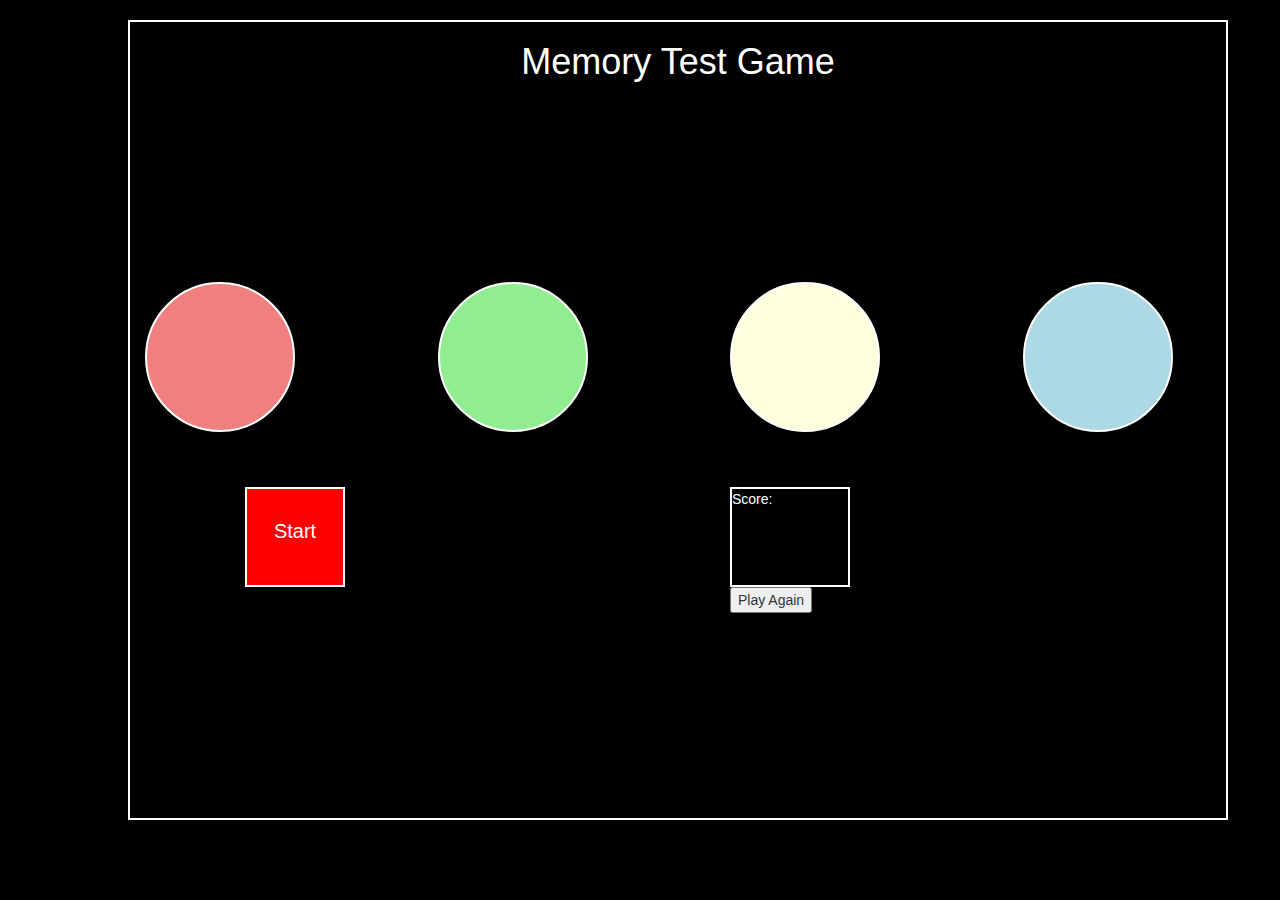
==== project-1/index.html @ 80e2a2d7 "Now added go message" ====
<!DOCTYPE html>
<html>
<head>
	<title>Sparta Core Project 1</title>
	<link rel="stylesheet" href="https://maxcdn.bootstrapcdn.com/bootstrap/3.3.7/css/bootstrap.min.css" integrity="sha384-BVYiiSIFeK1dGmJRAkycuHAHRg32OmUcww7on3RYdg4Va+PmSTsz/K68vbdEjh4u" crossorigin="anonymous">
	<script src="https://ajax.googleapis.com/ajax/libs/jquery/3.2.1/jquery.min.js"></script>
	<script src="js/main.js" async></script> 
	<link rel="stylesheet" type="text/css" href="css/style.css">
</head>
<body>	
	<div id="gameCanvas">
		<h1>Memory Test Game</h1>
		<!-- circles creation -->
		<h3 id="go"></h3>
		<div class="container" id="cont">
			<div class="row">
				<div class="col-md-3">
					<div class="circle" id="red"></div>
				</div>
				<div class="col-md-3">
					<div class="circle" id="green"></div>
				</div>
				<div class="col-md-3">
					<div class="circle" id="yellow"></div>
				</div>
				<div class="col-md-3">
					<div class="circle" id="blue"></div>
				</div>
			</div>
		</div>
		<div class="container" >
			<div class="row">
				<div class="displayResult">
					<div class="col-md-6">
						<div id="start">
							<br>Start
						</div>
					</div>
					<div class="col-md-6">
						<div id="result">Score: <span id="score"></span></div>
						<button id="pg">Play Again</button>
					</div>
				</div>
			</div>
		</div>
</body>
</html>
---- project-1/css/style.css ----
body{
	background-color: black;

}
h1{
	color: white;
	text-align: center;
}
/*styling circles*/

.circle{
	height: 150px;
	width: 150px;
	border: 2px solid white;
	border-radius: 150px;
	cursor:pointer;
	display: inline-block;

}
.light {
	height: 75px;
	width: 75px;
	background-color:#A0A0A0;
	border-radius: 75px;
}
#red{
		background-color: #F08080;

}
#green {
	background-color: #90EE90;
}
#go{
	color: white;
}

#yellow {
	background-color: #FFFFE0;

}
#blue {
	background-color: #ADD8E6;

} 
#result{
	height: 100px;
	width: 120px;
	border: 2px solid white;
	color: white;
}
#start{
	margin-left: 100px;
	color: white;
	border: 2px solid white;
	height: 100px;
	width: 100px;
	text-align: center;
	cursor:pointer;
	background-color: red;
	font-size: 20px;
	
}
#gameCanvas{
	margin: 0 10%;
	height: 800px;
	width: 1100px;
	border: 2px solid white;
	margin-top: 20px;
}
#cont{
	margin-top: 200px;
}
.displayResult{
	margin-top: 50px;
}
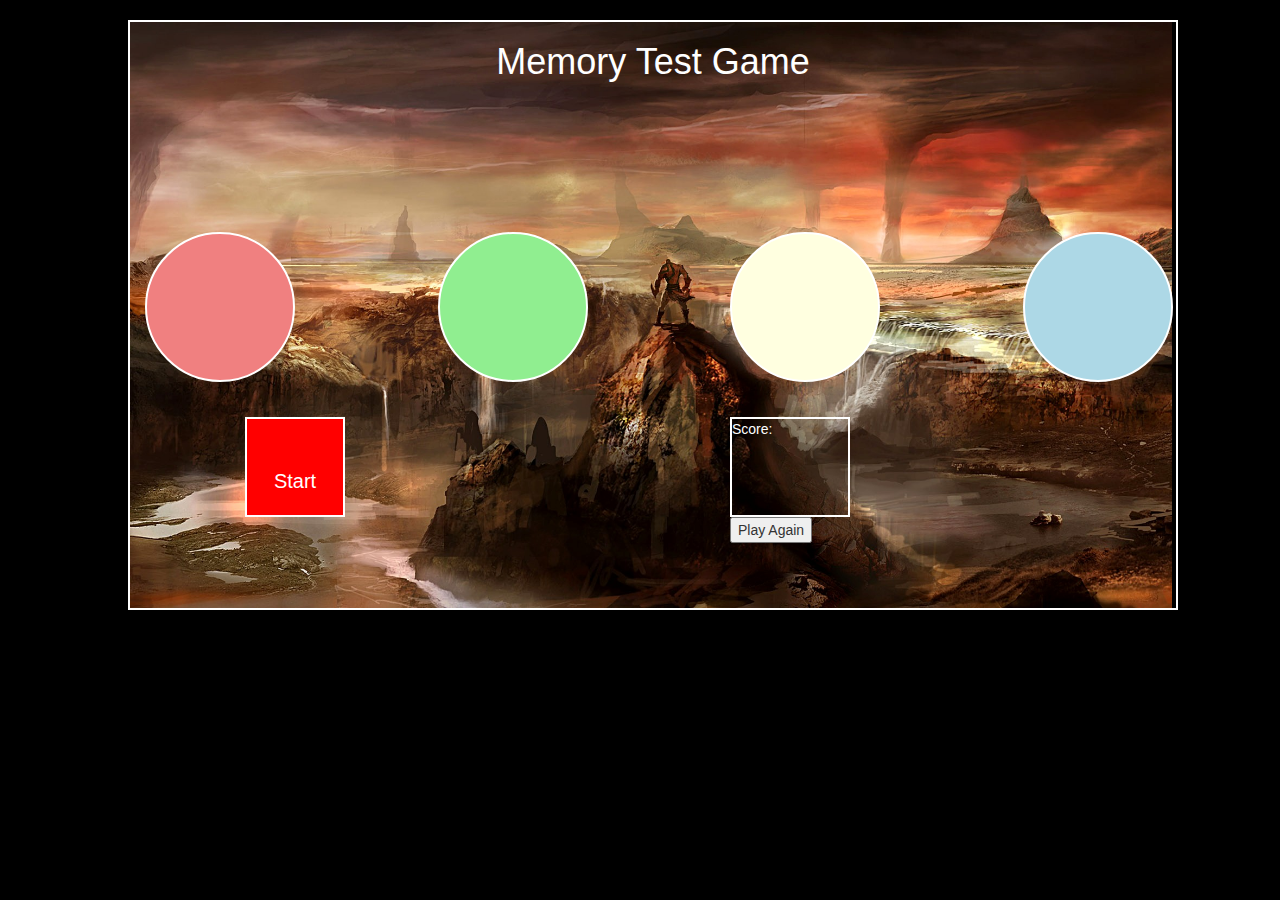
==== commit 07dc4e07: "bg added and sounds for clicks" ====
--- a/project-1/index.html
+++ b/project-1/index.html
@@ -32,9 +32,9 @@
 			<div class="row">
 				<div class="displayResult">
 					<div class="col-md-6">
-						<div id="start">
+						<button id="start">
 							<br>Start
-						</div>
+						</button>
 					</div>
 					<div class="col-md-6">
 						<div id="result">Score: <span id="score"></span></div>
@@ -43,5 +43,6 @@
 				</div>
 			</div>
 		</div>
+	<!-- 	<div class="resultDisplay"></div> -->
 </body>
 </html>--- a/project-1/css/style.css
+++ b/project-1/css/style.css
@@ -1,6 +1,5 @@
 body{
 	background-color: black;
-
 }
 h1{
 	color: white;
@@ -48,6 +47,12 @@
 	border: 2px solid white;
 	color: white;
 }
+/*.resultDisplay{
+	border: 2px solid white;
+	display: inline-block;
+	float: left;
+	height: 590px;
+}*/
 #start{
 	margin-left: 100px;
 	color: white;
@@ -62,14 +67,17 @@
 }
 #gameCanvas{
 	margin: 0 10%;
-	height: 800px;
-	width: 1100px;
+	height: 590px;
+	width: 1050px;
 	border: 2px solid white;
 	margin-top: 20px;
+	background-image: url("../images/bg.jpg");
+	background-repeat: no-repeat;
+	background-size: contain;
 }
 #cont{
-	margin-top: 200px;
+	margin-top: 150px;
 }
 .displayResult{
-	margin-top: 50px;
+	margin-top: 30px;
 }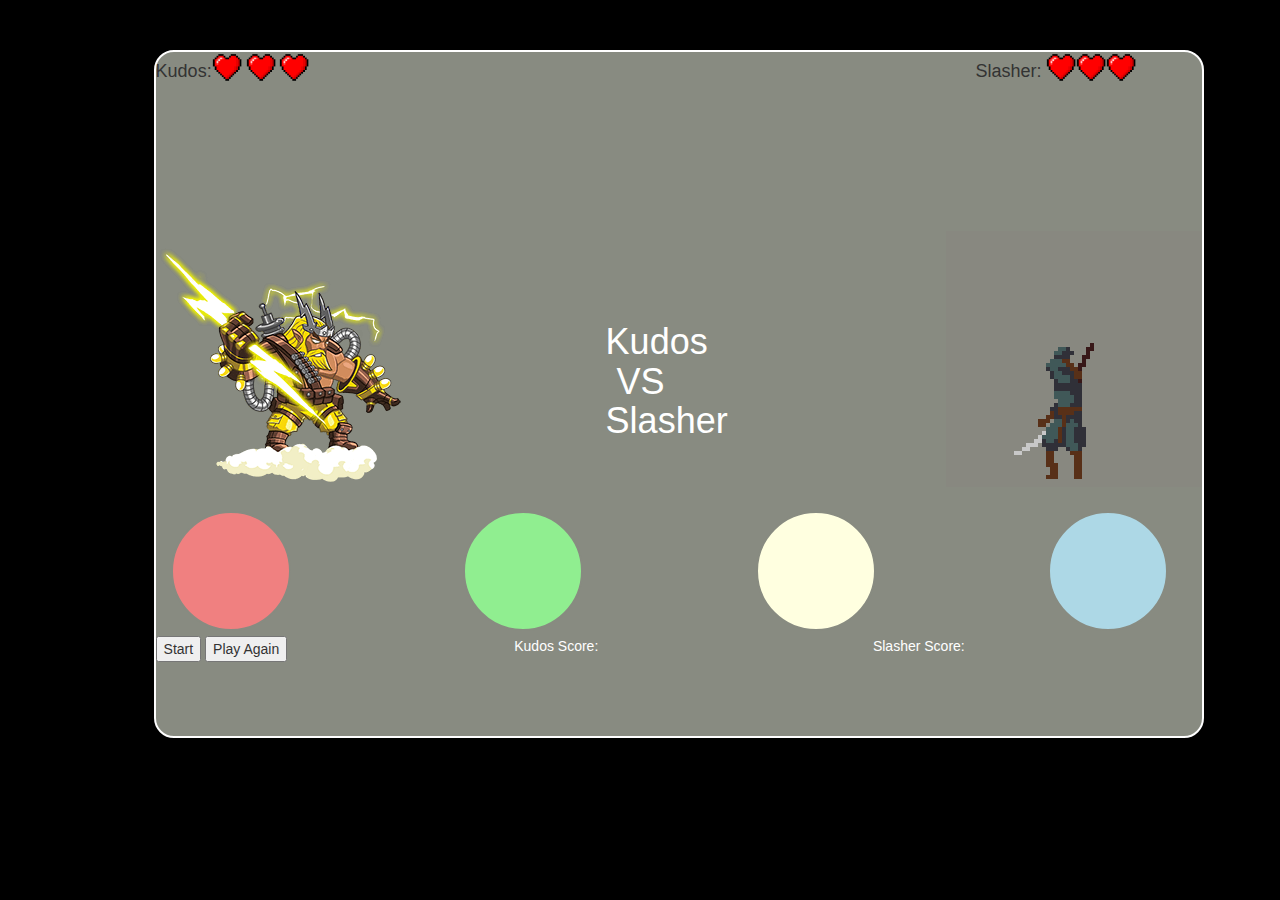
==== commit 59ff22f7: "second player with keys" ====
--- a/project-1/index.html
+++ b/project-1/index.html
@@ -9,38 +9,65 @@
 </head>
 <body>	
 	<div id="gameCanvas">
-		<h1>Memory Test Game</h1>
+		<h4 id="kudoslife">Kudos:</h4>
+		<img class="lives" src="images/lives.png">
+		<img class="lives" src="images/lives.png">
+		<img class="lives" src="images/lives.png">
+
+		<h4 id="slasherlife">Slasher:</h4>
+		<img class="lives1" src="images/lives.png">
+		<img class="lives1" src="images/lives.png">
+		<img class="lives1" src="images/lives.png">
+
+		<h1 id="title">Kudos VS Slasher</h1>
+		<img src="images/kudos.png" id="kudos">
+
+		<img src="images/slasher2.gif" id="slasher">
+
+
 		<!-- circles creation -->
 		<h3 id="go"></h3>
 		<div class="container" id="cont">
 			<div class="row">
 				<div class="col-md-3">
 					<div class="circle" id="red"></div>
+					<img id="up" src="images/uparrow.png" />
 				</div>
 				<div class="col-md-3">
 					<div class="circle" id="green"></div>
+					<img id="down" src="images/downarrow.png">
 				</div>
 				<div class="col-md-3">
 					<div class="circle" id="yellow"></div>
+					<img id="left" src="images/leftarrow.png">
 				</div>
 				<div class="col-md-3">
 					<div class="circle" id="blue"></div>
+					<img id="right" src="images/rightarrow.png">
 				</div>
 			</div>
 		</div>
-		<div class="container" >
-			<div class="row">
-				<div class="displayResult">
-					<div class="col-md-6">
-						<button id="start">
-							<br>Start
-						</button>
-					</div>
-					<div class="col-md-6">
-						<div id="result">Score: <span id="score"></span></div>
-						<button id="pg">Play Again</button>
-					</div>
+    		
+    		
+    		
+    		
+
+		<div class="row">
+			<div class="displayResult">
+				<div class="col-md-4">
+					<button id="start">
+						Start
+					</button>
+					<button id="pg">Play Again</button>
 				</div>
+				<div class="col-md-4">
+					<div id="result1">Kudos Score: <span id="score1"></span></div>
+				</div>
+				<div class="col-md-4">
+					<div id="result2">Slasher Score: <span id="score2"></span></div>
+				</div>
+					<!-- <button id="pg">Play Again</button> -->
+				
 			</div>
 		</div>
 	<!-- 	<div class="resultDisplay"></div> -->
--- a/project-1/css/style.css
+++ b/project-1/css/style.css
@@ -5,16 +5,33 @@
 	color: white;
 	text-align: center;
 }
+#kudoslife {
+	float: left;
+}
+#slasherlife{
+	float: right;
+	position: relative;
+	right: 160px;
+}
 /*styling circles*/
 
 .circle{
-	height: 150px;
-	width: 150px;
-	border: 2px solid white;
-	border-radius: 150px;
+	height: 120px;
+	width: 120px;
+	border: 2px solid #888B81;
+	border-radius: 120px;
 	cursor:pointer;
 	display: inline-block;
 
+}
+.lives {
+	height: 30px;
+	width: 30px;
+}
+.lives1{
+	height: 30px;
+	width: 30px;
+	float: right;
 }
 .light {
 	height: 75px;
@@ -31,6 +48,8 @@
 }
 #go{
 	color: white;
+	position: relative;
+	left: 100px;
 }
 
 #yellow {
@@ -41,19 +60,47 @@
 	background-color: #ADD8E6;
 
 } 
-#result{
+#result1{
 	height: 100px;
 	width: 120px;
-	border: 2px solid white;
 	color: white;
 }
-/*.resultDisplay{
-	border: 2px solid white;
-	display: inline-block;
+#result2{
+	height: 100px;
+	width: 120px;
+	color: white;
+}
+#slasher{
+	float: right;
+}
+#kudos{
 	float: left;
-	height: 590px;
-}*/
-#start{
+	height: 256px;
+	width: 256px;
+}
+#title{
+	width: 70px;
+	position: relative;
+	left: 450px;
+	top: 220px;
+	
+}
+#up {
+    /*opacity: 0.4;
+    filter: alpha(opacity=40);*/ /* msie */
+}
+#down {
+
+}
+#left {
+
+}
+#right {
+
+}
+
+
+/*#start{
 	margin-left: 100px;
 	color: white;
 	border: 2px solid white;
@@ -64,20 +111,25 @@
 	background-color: red;
 	font-size: 20px;
 	
-}
+}*/
 #gameCanvas{
-	margin: 0 10%;
+	margin: 0 12%;*/
 	height: 590px;
 	width: 1050px;
 	border: 2px solid white;
-	margin-top: 20px;
-	background-image: url("../images/bg.jpg");
+	margin-top: 50px;
+/*	background-image: url("../images/bg.jpg");*/
 	background-repeat: no-repeat;
 	background-size: contain;
+	background-color: #888B81;
+	border-radius: 20px;
 }
 #cont{
-	margin-top: 150px;
+	margin-top: 290px;
 }
-.displayResult{
-	margin-top: 30px;
+#resultDisplay{
+	background-color: red;
+	height: 590px;
+	width: 1050px;
+
 }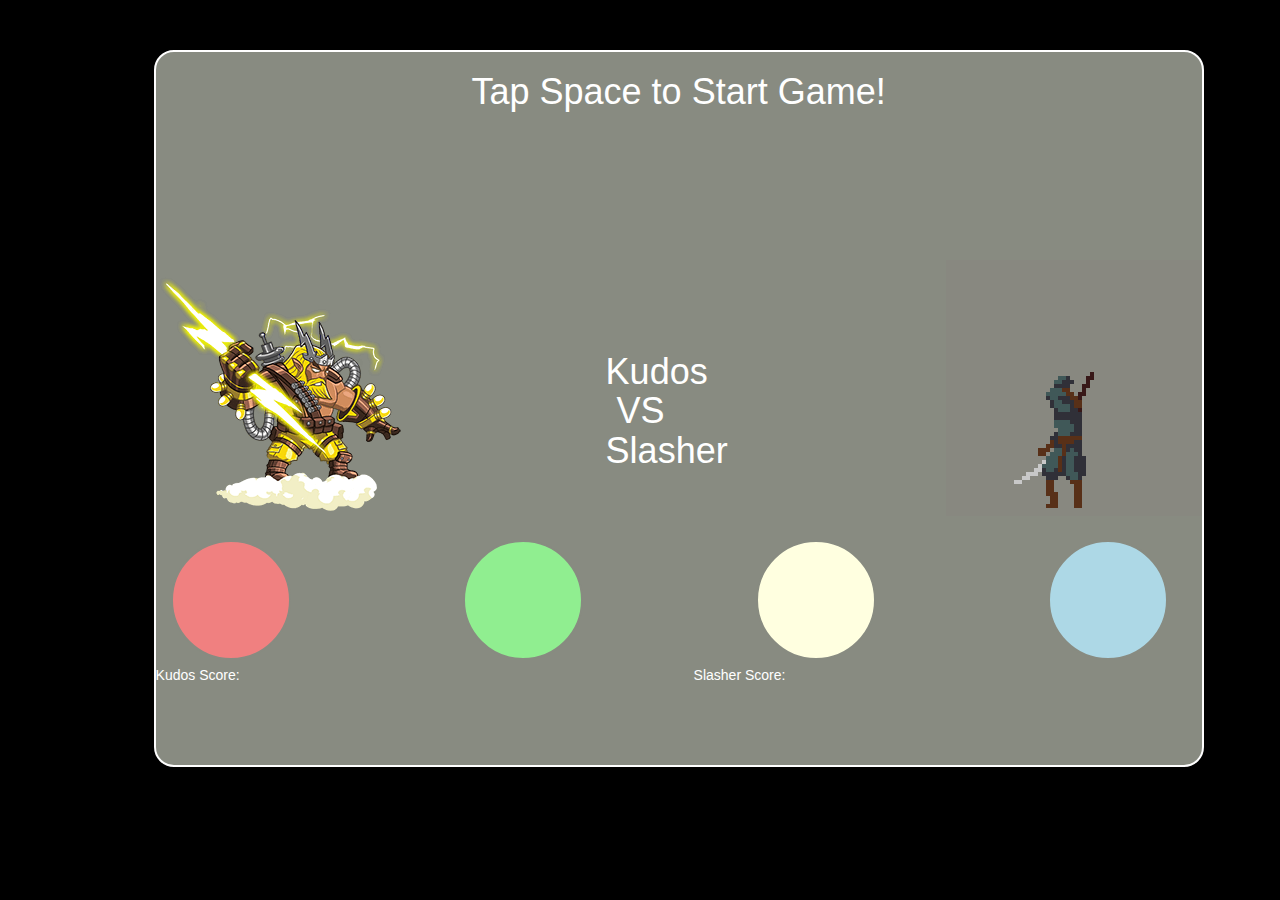
==== commit 7b721609: "game over page" ====
--- a/project-1/index.html
+++ b/project-1/index.html
@@ -9,7 +9,8 @@
 </head>
 <body>	
 	<div id="gameCanvas">
-		<h4 id="kudoslife">Kudos:</h4>
+		<h1 id="start">Tap Space to Start Game!</h1>
+	<!-- 	<h4 id="kudoslife">Kudos:</h4>
 		<img class="lives" src="images/lives.png">
 		<img class="lives" src="images/lives.png">
 		<img class="lives" src="images/lives.png">
@@ -17,7 +18,7 @@
 		<h4 id="slasherlife">Slasher:</h4>
 		<img class="lives1" src="images/lives.png">
 		<img class="lives1" src="images/lives.png">
-		<img class="lives1" src="images/lives.png">
+		<img class="lives1" src="images/lives.png"> -->
 
 		<h1 id="title">Kudos VS Slasher</h1>
 		<img src="images/kudos.png" id="kudos">
@@ -47,6 +48,7 @@
 				</div>
 			</div>
 		</div>
+
     		
     		
     		
@@ -54,20 +56,14 @@
 
 		<div class="row">
 			<div class="displayResult">
-				<div class="col-md-4">
-					<button id="start">
-						Start
-					</button>
-					<button id="pg">Play Again</button>
-				</div>
-				<div class="col-md-4">
+				<div class="col-md-6">
 					<div id="result1">Kudos Score: <span id="score1"></span></div>
 				</div>
-				<div class="col-md-4">
+				<div class="col-md-6">
 					<div id="result2">Slasher Score: <span id="score2"></span></div>
+
 				</div>
 					<!-- <button id="pg">Play Again</button> -->
-				
 			</div>
 		</div>
 	<!-- 	<div class="resultDisplay"></div> -->
--- a/project-1/css/style.css
+++ b/project-1/css/style.css
@@ -24,6 +24,7 @@
 	display: inline-block;
 
 }
+
 .lives {
 	height: 30px;
 	width: 30px;
@@ -33,6 +34,7 @@
 	width: 30px;
 	float: right;
 }
+
 .light {
 	height: 75px;
 	width: 75px;
@@ -49,7 +51,10 @@
 #go{
 	color: white;
 	position: relative;
-	left: 100px;
+	left: 20px;
+	height: 50px;
+	width: 50px;
+	float: left;
 }
 
 #yellow {
@@ -85,33 +90,14 @@
 	top: 220px;
 	
 }
-#up {
-    /*opacity: 0.4;
-    filter: alpha(opacity=40);*/ /* msie */
+
+#gO{
+	color: white;
 }
-#down {
-
+ol{
+	color: white;
+	font-size: 30px;
 }
-#left {
-
-}
-#right {
-
-}
-
-
-/*#start{
-	margin-left: 100px;
-	color: white;
-	border: 2px solid white;
-	height: 100px;
-	width: 100px;
-	text-align: center;
-	cursor:pointer;
-	background-color: red;
-	font-size: 20px;
-	
-}*/
 #gameCanvas{
 	margin: 0 12%;*/
 	height: 590px;
@@ -124,6 +110,16 @@
 	background-color: #888B81;
 	border-radius: 20px;
 }
+#gameOver{
+		margin: 0 12%;*/
+	height: 590px;
+	width: 1050px;
+	border: 2px solid white;
+	margin-top: 50px;
+/*	background-image: url("../images/bg.jpg");*/
+	background-color: #888B81;
+	border-radius: 20px;
+}
 #cont{
 	margin-top: 290px;
 }
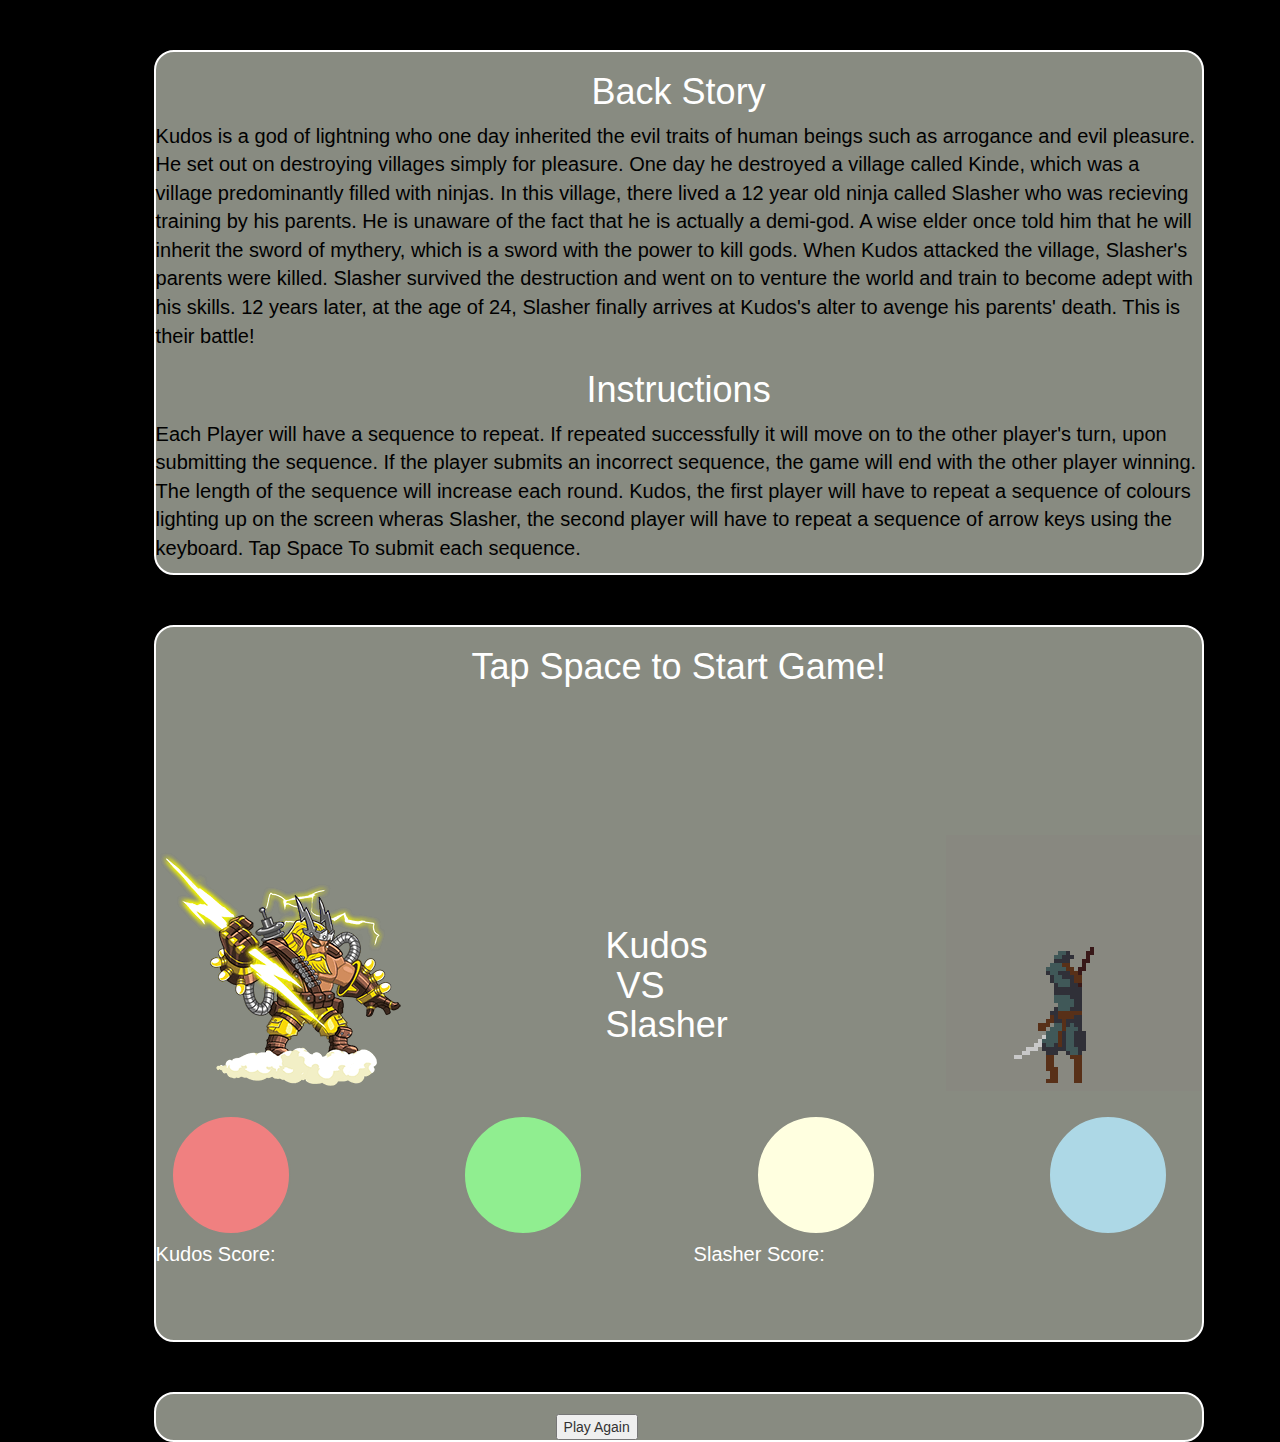
==== commit 67a7ecbd: "instructions added" ====
--- a/project-1/index.html
+++ b/project-1/index.html
@@ -8,8 +8,17 @@
 	<link rel="stylesheet" type="text/css" href="css/style.css">
 </head>
 <body>	
+	<div id="instructions">
+		<h1>Back Story</h1>
+		<p>Kudos is a god of lightning who one day inherited the evil traits of human beings such as arrogance and evil pleasure. He set out on destroying villages simply for pleasure. One day he destroyed a village called Kinde, which was a village predominantly filled with ninjas. In this village, there lived a 12 year old ninja called Slasher who was recieving training by his parents. He is unaware of the fact that he is actually a demi-god. A wise elder once told him that he will inherit the sword of mythery, which is a sword with the power to kill gods. When Kudos attacked the village, Slasher's parents were killed. Slasher survived the destruction and went on to venture the world and train to become adept with his skills. 12 years later, at the age of 24, Slasher finally arrives at Kudos's alter to avenge his parents' death. This is their battle!</p>
+
+		<h1>Instructions</h1>
+		<p>Each Player will have a sequence to repeat. If repeated successfully it will move on to the other player's turn, upon submitting the sequence. If the player submits an incorrect sequence, the game will end with the other player winning. The length of the sequence will increase each round. Kudos, the first player will have to repeat a sequence of colours lighting up on the screen wheras Slasher, the second player will have to repeat a sequence of arrow keys using the keyboard. Tap Space To submit each sequence.</p>
+
+	</div>
+
 	<div id="gameCanvas">
-		<h1 id="start">Tap Space to Start Game!</h1>
+		<h1>Tap Space to Start Game!</h1>
 	<!-- 	<h4 id="kudoslife">Kudos:</h4>
 		<img class="lives" src="images/lives.png">
 		<img class="lives" src="images/lives.png">
@@ -66,6 +75,21 @@
 					<!-- <button id="pg">Play Again</button> -->
 			</div>
 		</div>
+	</div>
+	<div id="gameOver">
+		<h1 id="gO"></h1>
+		<ul>
+			<li id="winner">
+				
+			</li>
+			<li id="loser">
+				
+			</li>
+		</ul>
+
+		<p id="endResult"></p>
+		<button id="pg">Play Again</button>
+	</div>
 	<!-- 	<div class="resultDisplay"></div> -->
 </body>
 </html>--- a/project-1/css/style.css
+++ b/project-1/css/style.css
@@ -51,9 +51,9 @@
 #go{
 	color: white;
 	position: relative;
-	left: 20px;
+	
 	height: 50px;
-	width: 50px;
+	width: 200px;
 	float: left;
 }
 
@@ -67,13 +67,13 @@
 } 
 #result1{
 	height: 100px;
-	width: 120px;
+	width: 150px;
 	color: white;
 }
 #result2{
 	height: 100px;
-	width: 120px;
-	color: white;
+	width: 150px;
+	color: white;	
 }
 #slasher{
 	float: right;
@@ -90,13 +90,32 @@
 	top: 220px;
 	
 }
+#pg{
+	position: relative;
+	left: 400px;
+}
 
 #gO{
 	color: white;
 }
-ol{
+ul{
 	color: white;
 	font-size: 30px;
+	list-style: none;
+}
+#instructions{
+		margin: 0 12%;*/
+	height: 590px;
+	width: 1050px;
+	border: 2px solid white;
+	margin-top: 50px;
+/*	background-image: url("../images/bg.jpg");*/
+	background-repeat: no-repeat;
+	background-size: contain;
+	background-color: #888B81;
+	border-radius: 20px;
+	color: black;
+	font-size: 20px;
 }
 #gameCanvas{
 	margin: 0 12%;*/
@@ -119,13 +138,15 @@
 /*	background-image: url("../images/bg.jpg");*/
 	background-color: #888B81;
 	border-radius: 20px;
+	/*display: none;*/
 }
 #cont{
 	margin-top: 290px;
 }
-#resultDisplay{
-	background-color: red;
-	height: 590px;
-	width: 1050px;
-
+.displayResult{
+	font-size: 20px;
+}
+#endResult{
+	color: white;
+	font-size: 20px;
 }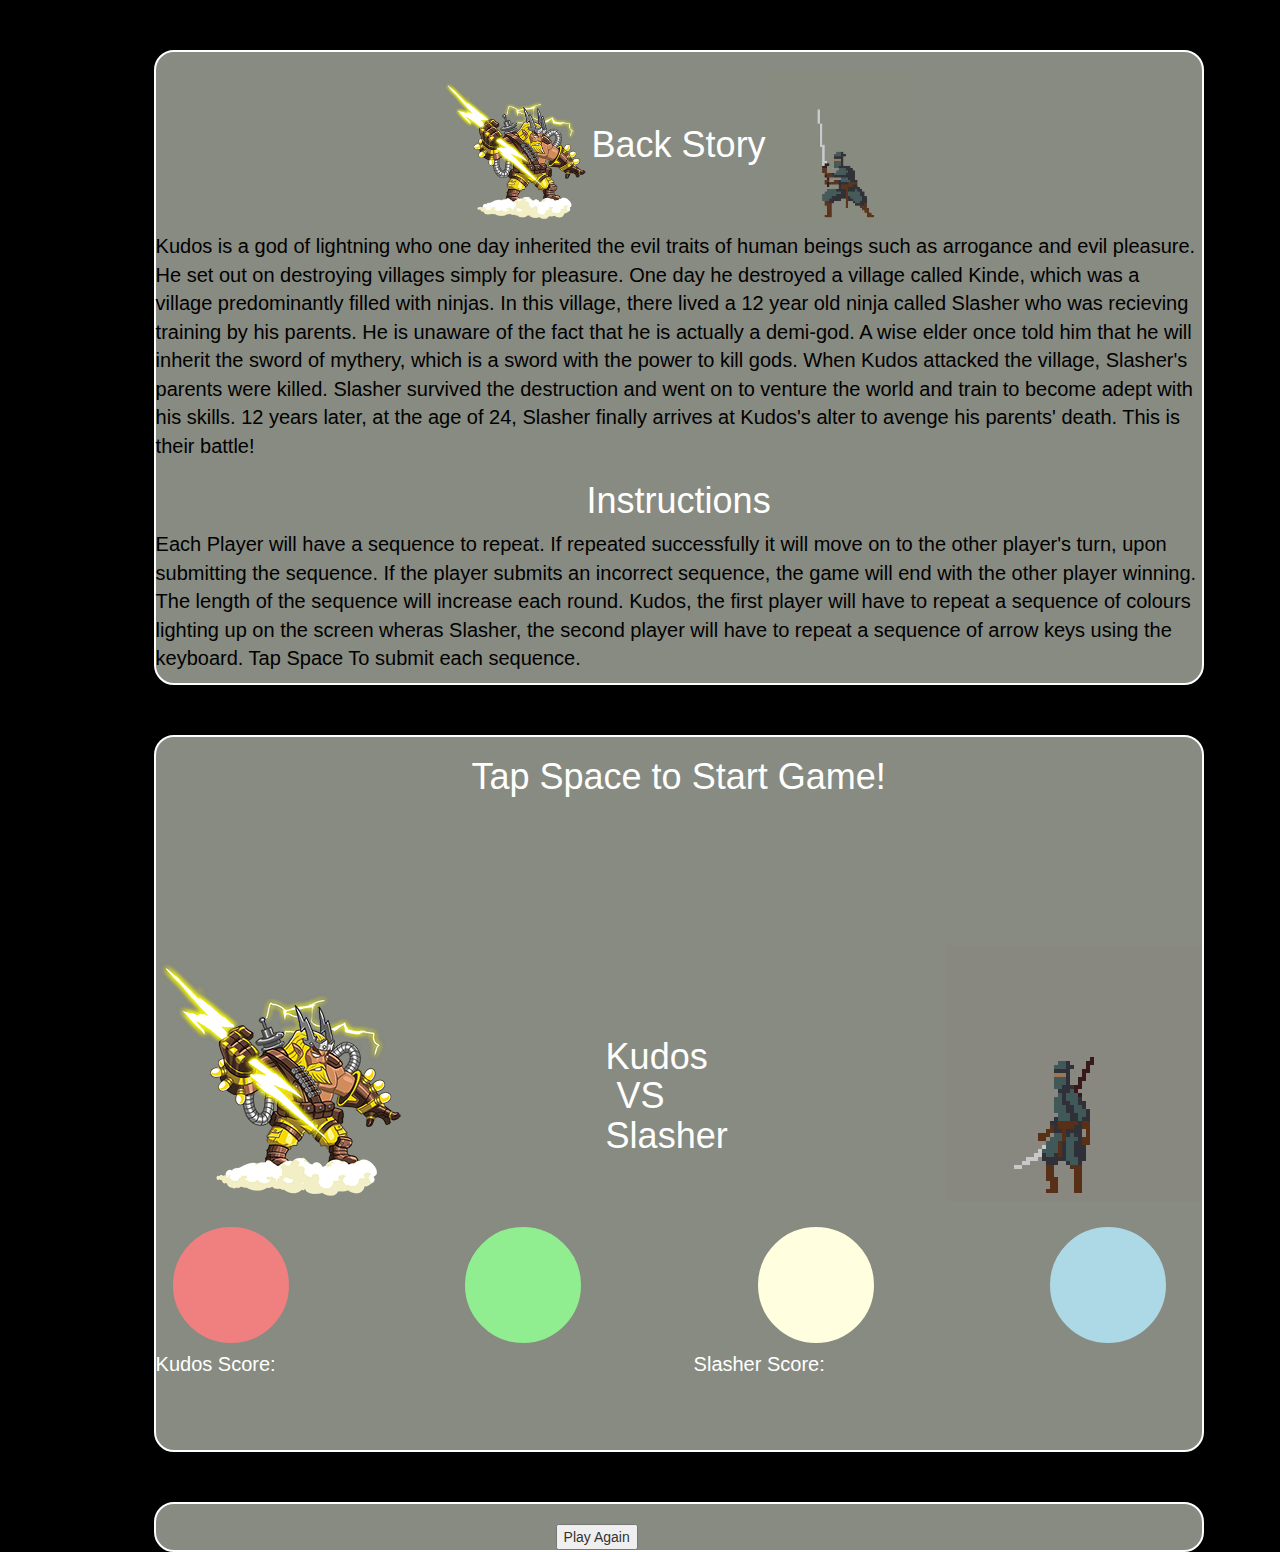
==== commit 48f8f978: "pre-presentation commit" ====
--- a/project-1/index.html
+++ b/project-1/index.html
@@ -9,7 +9,8 @@
 </head>
 <body>	
 	<div id="instructions">
-		<h1>Back Story</h1>
+		<h1><img src="images/kudos.png" id="bsKudos">Back Story<img src="images/slasher.jpg" id="bsSlasher">
+		</h1>
 		<p>Kudos is a god of lightning who one day inherited the evil traits of human beings such as arrogance and evil pleasure. He set out on destroying villages simply for pleasure. One day he destroyed a village called Kinde, which was a village predominantly filled with ninjas. In this village, there lived a 12 year old ninja called Slasher who was recieving training by his parents. He is unaware of the fact that he is actually a demi-god. A wise elder once told him that he will inherit the sword of mythery, which is a sword with the power to kill gods. When Kudos attacked the village, Slasher's parents were killed. Slasher survived the destruction and went on to venture the world and train to become adept with his skills. 12 years later, at the age of 24, Slasher finally arrives at Kudos's alter to avenge his parents' death. This is their battle!</p>
 
 		<h1>Instructions</h1>
@@ -18,24 +19,12 @@
 	</div>
 
 	<div id="gameCanvas">
-		<h1>Tap Space to Start Game!</h1>
-	<!-- 	<h4 id="kudoslife">Kudos:</h4>
-		<img class="lives" src="images/lives.png">
-		<img class="lives" src="images/lives.png">
-		<img class="lives" src="images/lives.png">
-
-		<h4 id="slasherlife">Slasher:</h4>
-		<img class="lives1" src="images/lives.png">
-		<img class="lives1" src="images/lives.png">
-		<img class="lives1" src="images/lives.png"> -->
-
+		<h1 id="start">Tap Space to Start Game!</h1>
 		<h1 id="title">Kudos VS Slasher</h1>
 		<img src="images/kudos.png" id="kudos">
-
 		<img src="images/slasher2.gif" id="slasher">
 
-
-		<!-- circles creation -->
+		<!-- circles and arrows -->
 		<h3 id="go"></h3>
 		<div class="container" id="cont">
 			<div class="row">
@@ -58,11 +47,7 @@
 			</div>
 		</div>
 
-    		
-    		
-    		
-    		
-
+		<!-- scores display -->
 		<div class="row">
 			<div class="displayResult">
 				<div class="col-md-6">
@@ -72,24 +57,20 @@
 					<div id="result2">Slasher Score: <span id="score2"></span></div>
 
 				</div>
-					<!-- <button id="pg">Play Again</button> -->
 			</div>
 		</div>
 	</div>
+
 	<div id="gameOver">
 		<h1 id="gO"></h1>
 		<ul>
-			<li id="winner">
-				
-			</li>
-			<li id="loser">
-				
-			</li>
+			<li id="winner"></li>
+			<li id="loser"></li>
 		</ul>
 
 		<p id="endResult"></p>
 		<button id="pg">Play Again</button>
 	</div>
-	<!-- 	<div class="resultDisplay"></div> -->
+
 </body>
 </html>--- a/project-1/css/style.css
+++ b/project-1/css/style.css
@@ -13,6 +13,7 @@
 	position: relative;
 	right: 160px;
 }
+
 /*styling circles*/
 
 .circle{
@@ -22,28 +23,10 @@
 	border-radius: 120px;
 	cursor:pointer;
 	display: inline-block;
-
 }
 
-.lives {
-	height: 30px;
-	width: 30px;
-}
-.lives1{
-	height: 30px;
-	width: 30px;
-	float: right;
-}
-
-.light {
-	height: 75px;
-	width: 75px;
-	background-color:#A0A0A0;
-	border-radius: 75px;
-}
 #red{
-		background-color: #F08080;
-
+	background-color: #F08080;
 }
 #green {
 	background-color: #90EE90;
@@ -51,19 +34,15 @@
 #go{
 	color: white;
 	position: relative;
-	
 	height: 50px;
 	width: 200px;
 	float: left;
 }
-
 #yellow {
 	background-color: #FFFFE0;
-
 }
 #blue {
 	background-color: #ADD8E6;
-
 } 
 #result1{
 	height: 100px;
@@ -88,13 +67,11 @@
 	position: relative;
 	left: 450px;
 	top: 220px;
-	
 }
 #pg{
 	position: relative;
 	left: 400px;
 }
-
 #gO{
 	color: white;
 }
@@ -104,12 +81,11 @@
 	list-style: none;
 }
 #instructions{
-		margin: 0 12%;*/
+	margin: 0 12%;*/
 	height: 590px;
 	width: 1050px;
 	border: 2px solid white;
 	margin-top: 50px;
-/*	background-image: url("../images/bg.jpg");*/
 	background-repeat: no-repeat;
 	background-size: contain;
 	background-color: #888B81;
@@ -123,22 +99,19 @@
 	width: 1050px;
 	border: 2px solid white;
 	margin-top: 50px;
-/*	background-image: url("../images/bg.jpg");*/
 	background-repeat: no-repeat;
 	background-size: contain;
 	background-color: #888B81;
 	border-radius: 20px;
 }
 #gameOver{
-		margin: 0 12%;*/
+	margin: 0 12%;*/
 	height: 590px;
 	width: 1050px;
 	border: 2px solid white;
 	margin-top: 50px;
-/*	background-image: url("../images/bg.jpg");*/
 	background-color: #888B81;
 	border-radius: 20px;
-	/*display: none;*/
 }
 #cont{
 	margin-top: 290px;
@@ -149,4 +122,12 @@
 #endResult{
 	color: white;
 	font-size: 20px;
+}
+#bsSlasher{
+	height: 150px;
+	width: 150px;
+}
+#bsKudos{
+	height: 150px;
+	width: 150px;
 }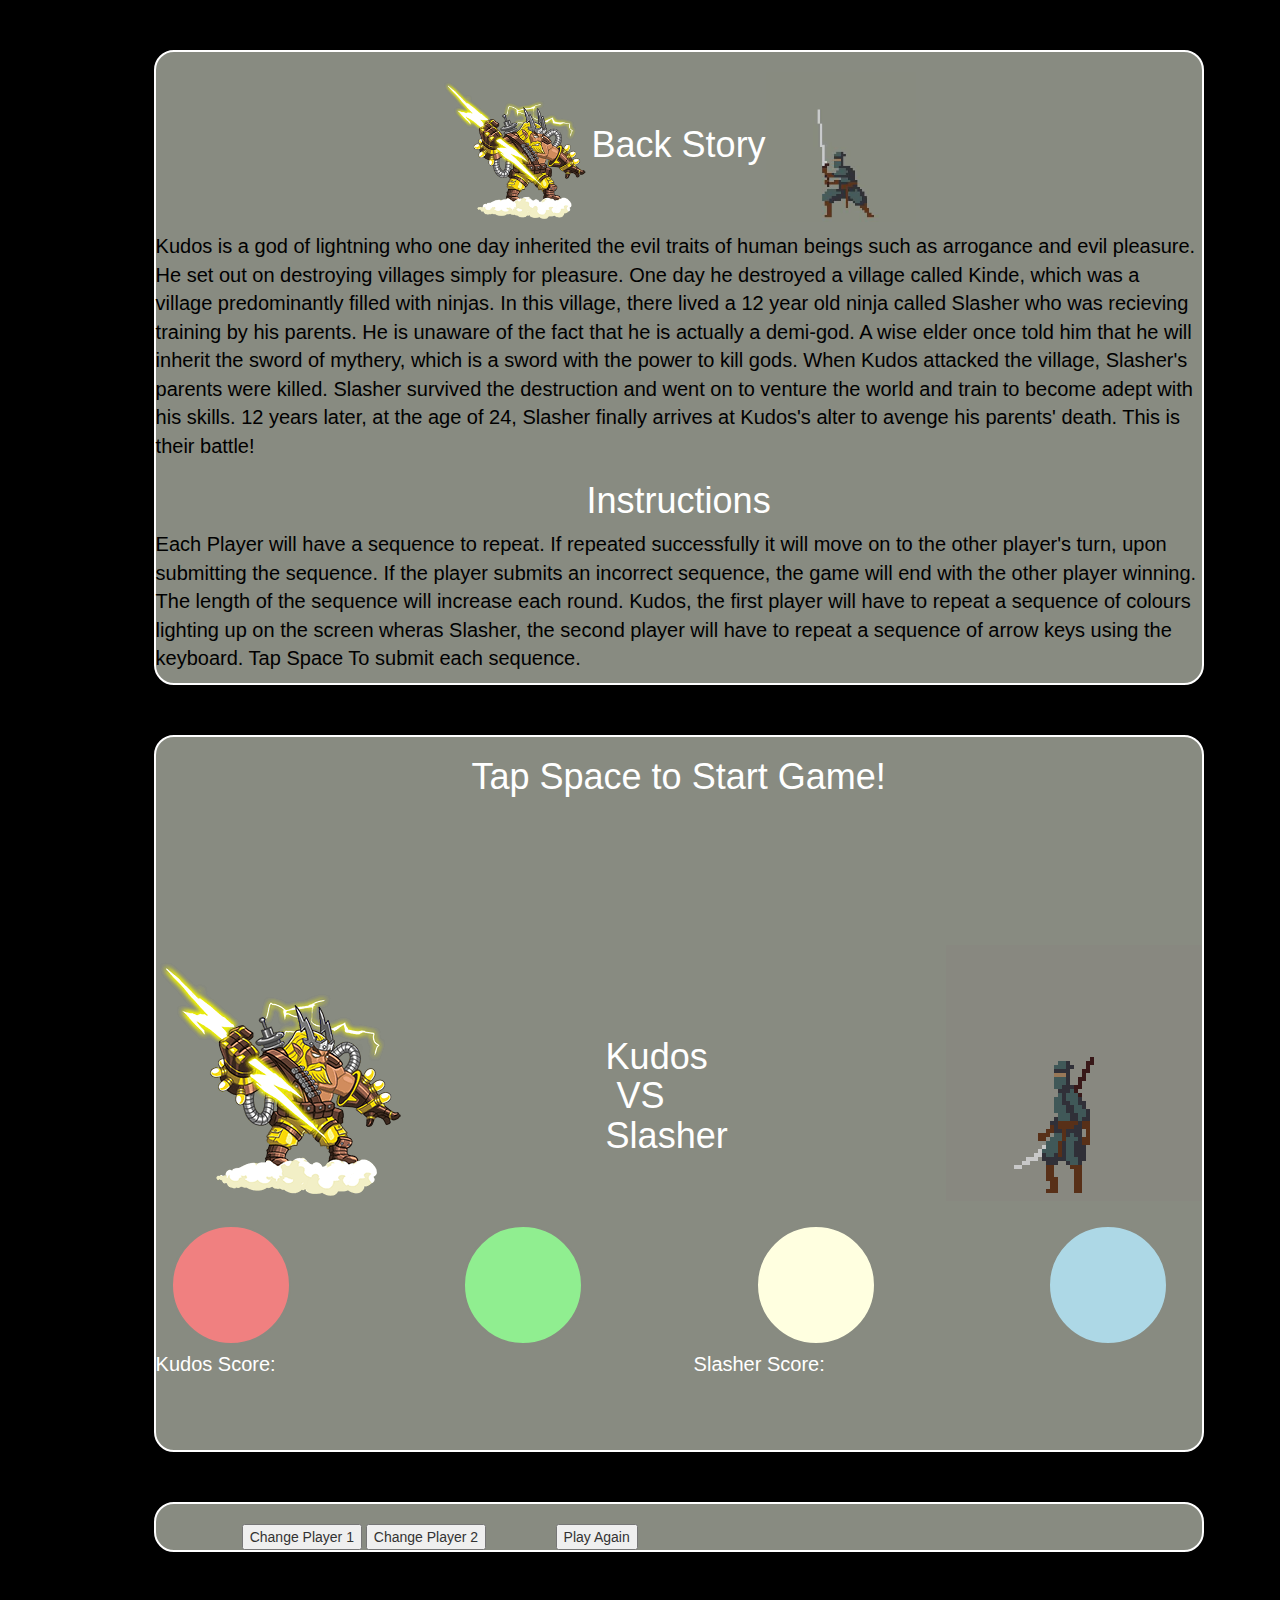
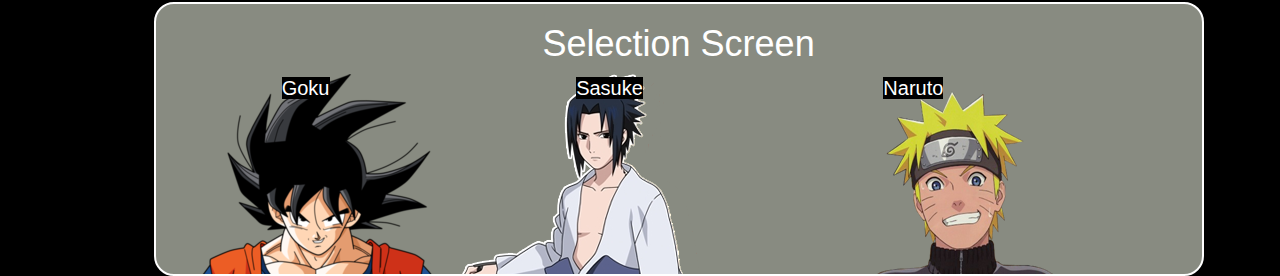
==== commit 1b9beebf: "woking on different character modes" ====
--- a/project-1/index.html
+++ b/project-1/index.html
@@ -70,6 +70,16 @@
 
 		<p id="endResult"></p>
 		<button id="pg">Play Again</button>
+		<button id="cp">Change Player 1</button>
+		<button id="cp2">Change Player 2</button>
+	</div>
+
+	<div id="selection">
+		<h1>Selection Screen</h1>
+		<div class="char" id="char1"><span>Goku</span></div>
+		<div class="char" id="char2"><span>Sasuke</span></div>
+		<div class="char" id="char3"><span>Naruto</span></div>
+
 	</div>
 
 </body>
--- a/project-1/css/style.css
+++ b/project-1/css/style.css
@@ -56,6 +56,8 @@
 }
 #slasher{
 	float: right;
+	height: 256px;
+	width: 256px;
 }
 #kudos{
 	float: left;
@@ -130,4 +132,39 @@
 #bsKudos{
 	height: 150px;
 	width: 150px;
+}
+#selection {
+margin: 0 12%;*/
+	height: 590px;
+	width: 1050px;
+	border: 2px solid white;
+	margin-top: 50px;
+	background-color: #888B81;
+	border-radius: 20px;
+}
+#char1{
+	background-image: url("../images/gokuchar.png");
+	background-repeat: no-repeat;
+
+}
+#char2{
+	background-image: url("../images/sasukechar.png");
+	background-repeat: no-repeat;
+
+}
+#char3 {
+	background-image: url("../images/narutochar.png");
+	background-repeat: no-repeat;
+}
+.char {
+	height: 200px;
+	width: 300px;
+	display: inline-block;
+	cursor: pointer;
+	text-align: center;
+	color: white;
+	font-size: 20px;
+}
+.char span {
+	background-color: black;
 }